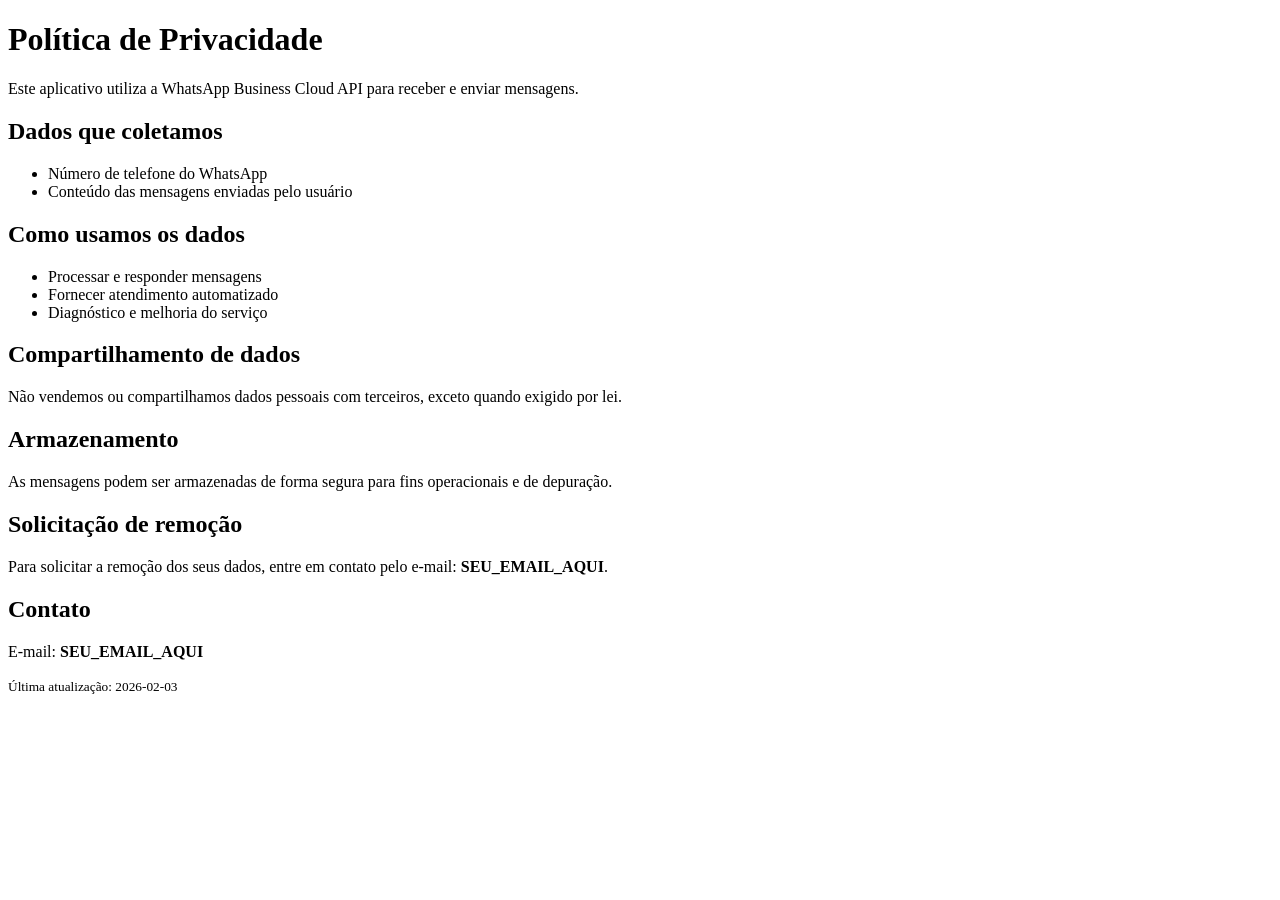
==== privacy-policy.html @ 329b9210 "Create privacy-policy.html" ====
<!doctype html>
<html lang="pt-BR">
<head>
  <meta charset="utf-8" />
  <meta name="viewport" content="width=device-width, initial-scale=1" />
  <link rel="stylesheet" href="style.css">
  <title>Política de Privacidade</title>
</head>
<body>
  <h1>Política de Privacidade</h1>

  <p>Este aplicativo utiliza a WhatsApp Business Cloud API para receber e enviar mensagens.</p>

  <h2>Dados que coletamos</h2>
  <ul>
    <li>Número de telefone do WhatsApp</li>
    <li>Conteúdo das mensagens enviadas pelo usuário</li>
  </ul>

  <h2>Como usamos os dados</h2>
  <ul>
    <li>Processar e responder mensagens</li>
    <li>Fornecer atendimento automatizado</li>
    <li>Diagnóstico e melhoria do serviço</li>
  </ul>

  <h2>Compartilhamento de dados</h2>
  <p>Não vendemos ou compartilhamos dados pessoais com terceiros, exceto quando exigido por lei.</p>

  <h2>Armazenamento</h2>
  <p>As mensagens podem ser armazenadas de forma segura para fins operacionais e de depuração.</p>

  <h2>Solicitação de remoção</h2>
  <p>Para solicitar a remoção dos seus dados, entre em contato pelo e-mail: <strong>SEU_EMAIL_AQUI</strong>.</p>

  <h2>Contato</h2>
  <p>E-mail: <strong>SEU_EMAIL_AQUI</strong></p>

  <p><small>Última atualização: 2026-02-03</small></p>
</body>
</html>
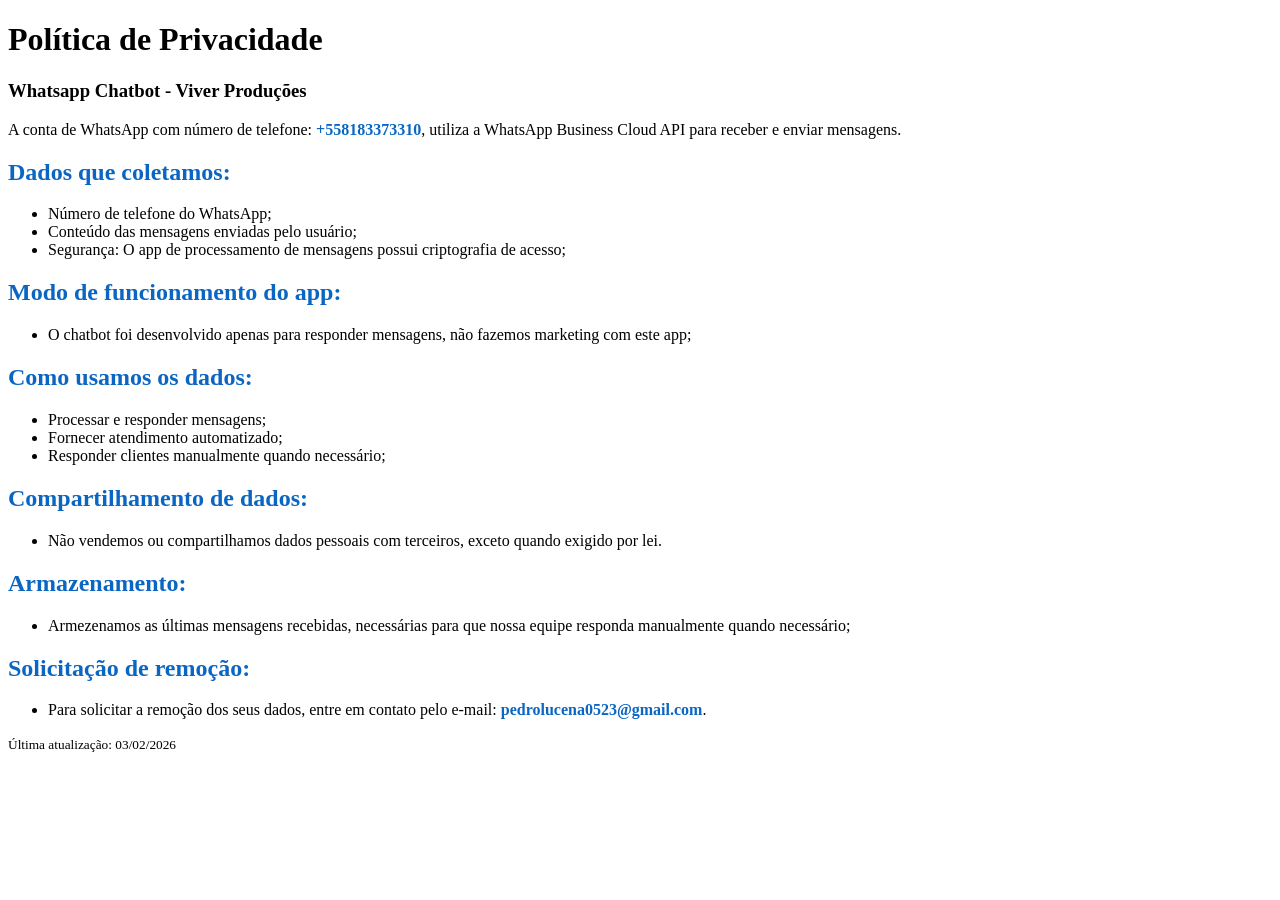
==== commit c6665083: "Update privacy-policy.html" ====
--- a/privacy-policy.html
+++ b/privacy-policy.html
@@ -7,35 +7,41 @@
   <title>Política de Privacidade</title>
 </head>
 <body>
-  <h1>Política de Privacidade</h1>
+    <h1>Política de Privacidade</h1>
+    <h3>Whatsapp Chatbot - Viver Produções</h3>
 
-  <p>Este aplicativo utiliza a WhatsApp Business Cloud API para receber e enviar mensagens.</p>
+    <div id="container">
+        <p>A conta de WhatsApp com número de telefone: <strong style="color: #0a66c2;">+558183373310</strong>, utiliza a WhatsApp Business Cloud API para receber e enviar mensagens.</p>
 
-  <h2>Dados que coletamos</h2>
-  <ul>
-    <li>Número de telefone do WhatsApp</li>
-    <li>Conteúdo das mensagens enviadas pelo usuário</li>
-  </ul>
+        <h2 style="color: #0a66c2;">Dados que coletamos:</h2>
+        
+        <ul>
+            <li>Número de telefone do WhatsApp;</li>
+            <li>Conteúdo das mensagens enviadas pelo usuário;</li>
+            <li>Segurança: O app de processamento de mensagens possui criptografia de acesso;</li>
+        </ul>
 
-  <h2>Como usamos os dados</h2>
-  <ul>
-    <li>Processar e responder mensagens</li>
-    <li>Fornecer atendimento automatizado</li>
-    <li>Diagnóstico e melhoria do serviço</li>
-  </ul>
+        <h2 style="color: #0a66c2;">Modo de funcionamento do app:</h2>
+            <ul><li>O chatbot foi desenvolvido apenas para responder mensagens, não fazemos marketing com este app;</li></ul>
 
-  <h2>Compartilhamento de dados</h2>
-  <p>Não vendemos ou compartilhamos dados pessoais com terceiros, exceto quando exigido por lei.</p>
+        <h2 style="color: #0a66c2;">Como usamos os dados:</h2>
+        <ul>
+            <li>Processar e responder mensagens;</li>
+            <li>Fornecer atendimento automatizado;</li>
+            <li>Responder clientes manualmente quando necessário;</li>
+        </ul>
 
-  <h2>Armazenamento</h2>
-  <p>As mensagens podem ser armazenadas de forma segura para fins operacionais e de depuração.</p>
+        <h2 style="color: #0a66c2;">Compartilhamento de dados:</h2>
+        <ul><li>Não vendemos ou compartilhamos dados pessoais com terceiros, exceto quando exigido por lei.</li></ul>
 
-  <h2>Solicitação de remoção</h2>
-  <p>Para solicitar a remoção dos seus dados, entre em contato pelo e-mail: <strong>SEU_EMAIL_AQUI</strong>.</p>
+        <h2 style="color: #0a66c2;">Armazenamento:</h2>
+        <ul><li>Armezenamos as últimas mensagens recebidas, necessárias para que nossa equipe responda manualmente quando necessário;</li></ul>
 
-  <h2>Contato</h2>
-  <p>E-mail: <strong>SEU_EMAIL_AQUI</strong></p>
+        <h2 style="color: #0a66c2;">Solicitação de remoção:</h2>
+        <ul><li>Para solicitar a remoção dos seus dados, entre em contato pelo e-mail: <strong style="color: #0a66c2;">pedrolucena0523@gmail.com</strong>.</li></ul>
 
-  <p><small>Última atualização: 2026-02-03</small></p>
+        <p><small>Última atualização: 03/02/2026</small></p>
+    </div>
 </body>
 </html>
+
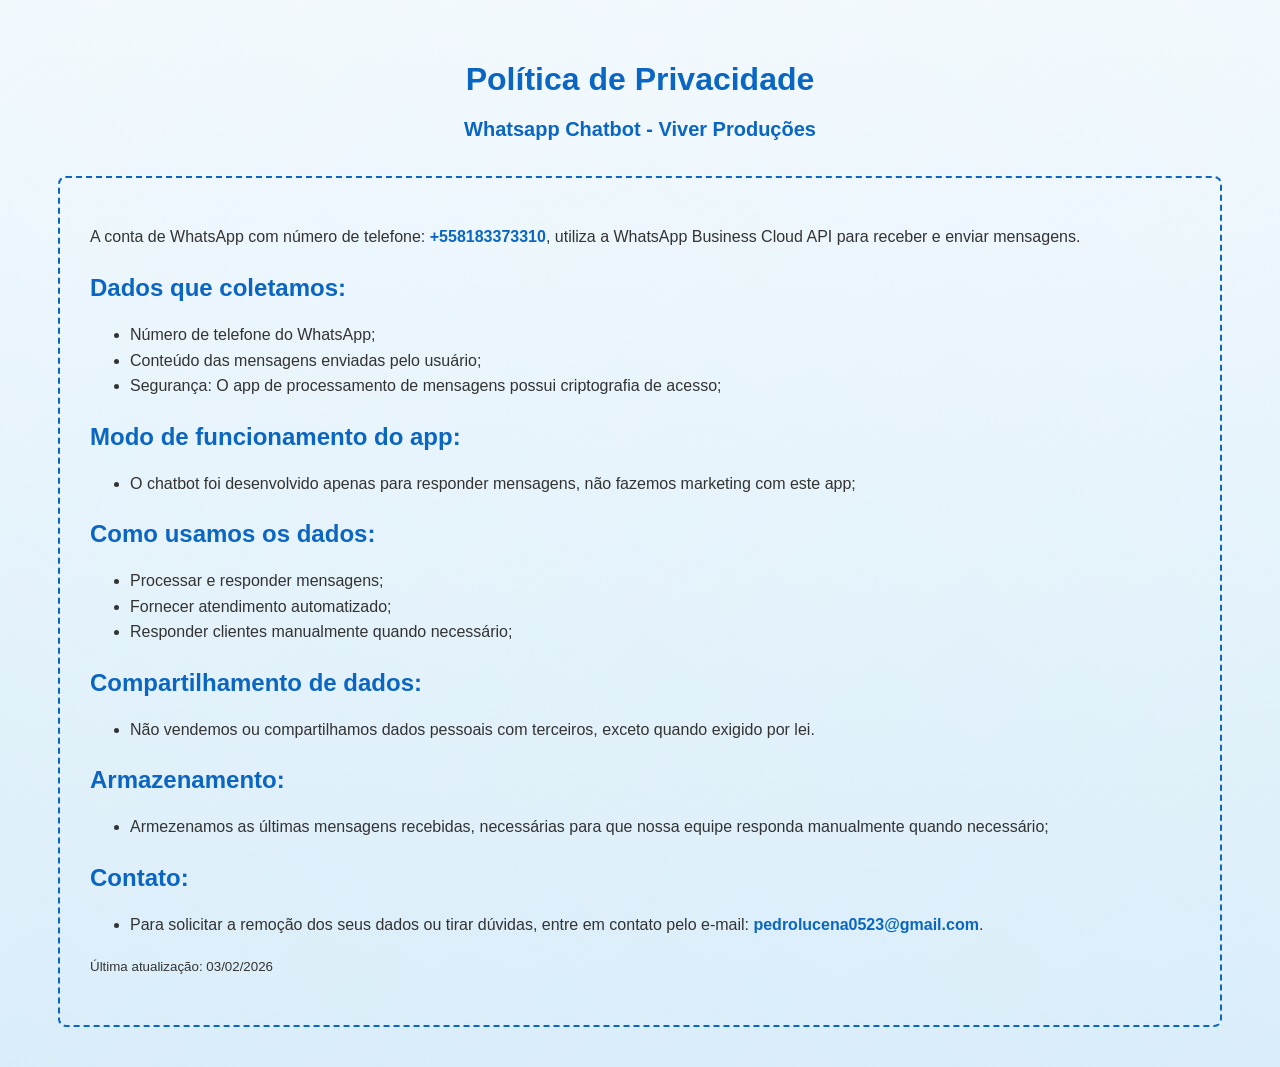
==== commit 68909aeb: "Update privacy-policy.html" ====
--- a/privacy-policy.html
+++ b/privacy-policy.html
@@ -37,11 +37,10 @@
         <h2 style="color: #0a66c2;">Armazenamento:</h2>
         <ul><li>Armezenamos as últimas mensagens recebidas, necessárias para que nossa equipe responda manualmente quando necessário;</li></ul>
 
-        <h2 style="color: #0a66c2;">Solicitação de remoção:</h2>
-        <ul><li>Para solicitar a remoção dos seus dados, entre em contato pelo e-mail: <strong style="color: #0a66c2;">pedrolucena0523@gmail.com</strong>.</li></ul>
+        <h2 style="color: #0a66c2;">Contato:</h2>
+        <ul><li>Para solicitar a remoção dos seus dados ou tirar dúvidas, entre em contato pelo e-mail: <strong style="color: #0a66c2;">pedrolucena0523@gmail.com</strong>.</li></ul>
 
         <p><small>Última atualização: 03/02/2026</small></p>
     </div>
 </body>
 </html>
-
--- a/style.css
+++ b/style.css
@@ -0,0 +1,52 @@
+body {
+    font-family: Arial, Helvetica, sans-serif;
+    background-color: #f7f7f7;
+    color: #333;
+    margin: 0;
+    padding: 40px;
+
+    background: 
+        linear-gradient(to bottom right, white, rgb(229, 243, 251)), /* Gradiente do canto superior esquerdo para o inferior direito */
+        linear-gradient(to bottom left, white, rgb(229, 243, 251)); /* Gradiente do canto superior direito para o inferior esquerdo */
+    background-blend-mode: multiply; 
+
+}
+
+#container {
+    
+    max-width: 1100px;
+    margin: auto;
+    padding: 30px;
+    border-radius: 8px;
+    border: 2px dashed #0a66c2;
+
+}
+
+h1 {
+  color: #0a66c2;
+  text-align: center;
+  margin-bottom: 15px;
+}
+
+h3 {
+  color: #0a66c2;
+  text-align: center;
+  margin-bottom: 35px;
+  font-size: 20px;
+}
+
+h2 {
+  margin-top: 24px;
+}
+
+p, li {
+  line-height: 1.6;
+}
+
+.container {
+  max-width: 900px;
+  margin: auto;
+  background: #fff;
+  padding: 30px;
+  border-radius: 8px;
+}
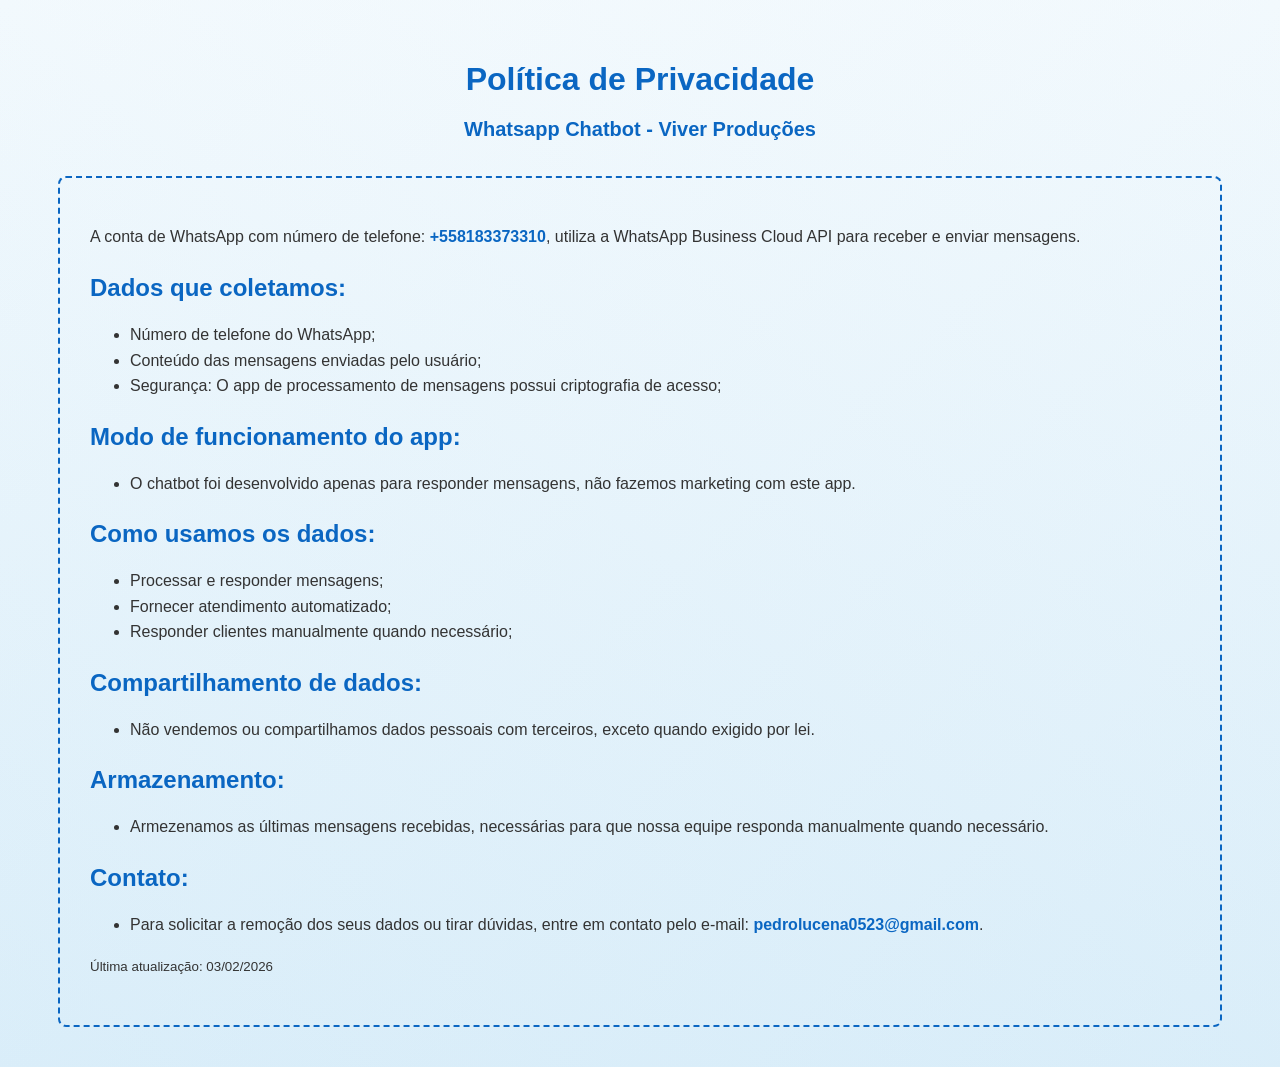
==== commit bbf0b322: "Update privacy-policy.html" ====
--- a/privacy-policy.html
+++ b/privacy-policy.html
@@ -22,7 +22,7 @@
         </ul>
 
         <h2 style="color: #0a66c2;">Modo de funcionamento do app:</h2>
-            <ul><li>O chatbot foi desenvolvido apenas para responder mensagens, não fazemos marketing com este app;</li></ul>
+            <ul><li>O chatbot foi desenvolvido apenas para responder mensagens, não fazemos marketing com este app.</li></ul>
 
         <h2 style="color: #0a66c2;">Como usamos os dados:</h2>
         <ul>
@@ -35,7 +35,7 @@
         <ul><li>Não vendemos ou compartilhamos dados pessoais com terceiros, exceto quando exigido por lei.</li></ul>
 
         <h2 style="color: #0a66c2;">Armazenamento:</h2>
-        <ul><li>Armezenamos as últimas mensagens recebidas, necessárias para que nossa equipe responda manualmente quando necessário;</li></ul>
+        <ul><li>Armezenamos as últimas mensagens recebidas, necessárias para que nossa equipe responda manualmente quando necessário.</li></ul>
 
         <h2 style="color: #0a66c2;">Contato:</h2>
         <ul><li>Para solicitar a remoção dos seus dados ou tirar dúvidas, entre em contato pelo e-mail: <strong style="color: #0a66c2;">pedrolucena0523@gmail.com</strong>.</li></ul>
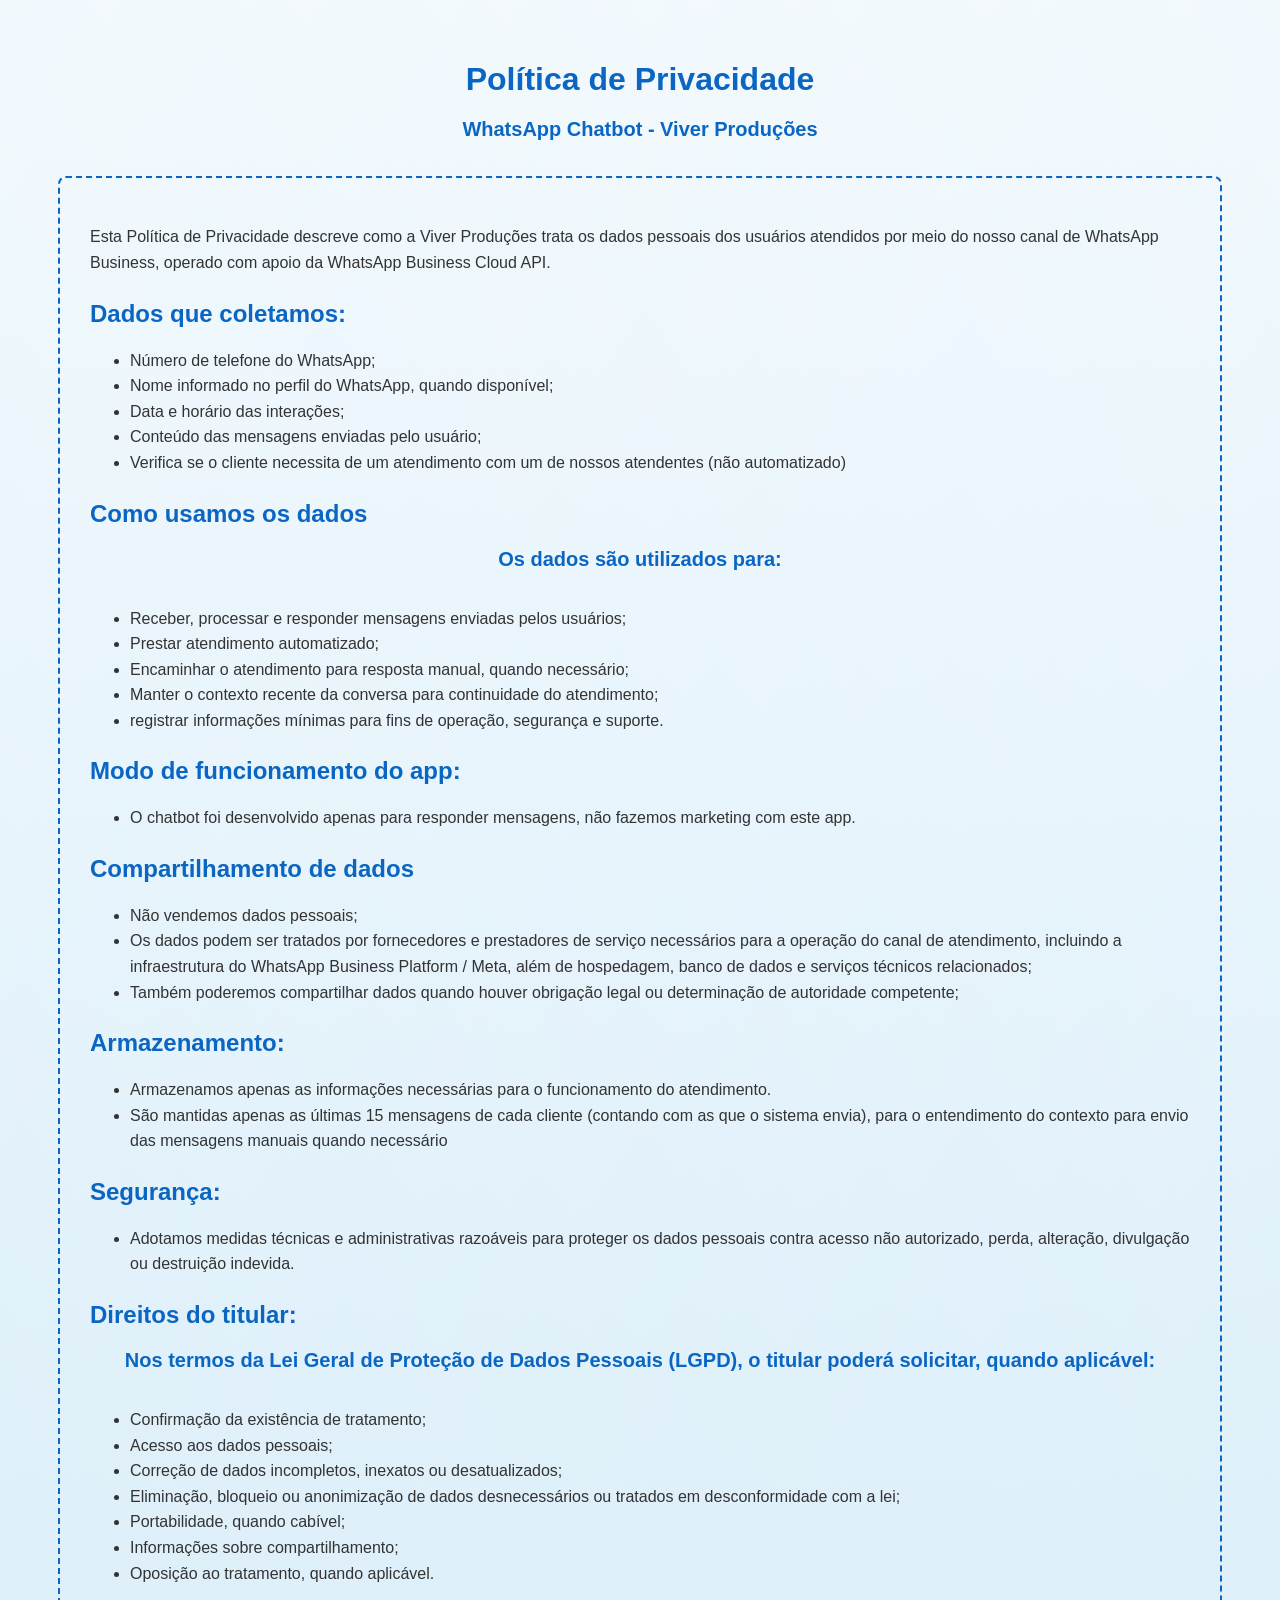
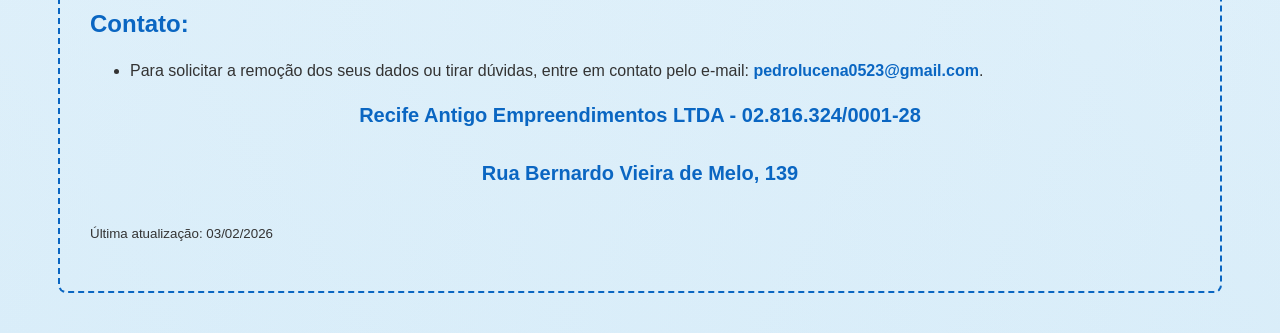
==== commit 18d9067a: "Update privacy-policy.html" ====
--- a/privacy-policy.html
+++ b/privacy-policy.html
@@ -8,37 +8,70 @@
 </head>
 <body>
     <h1>Política de Privacidade</h1>
-    <h3>Whatsapp Chatbot - Viver Produções</h3>
+    <h3>WhatsApp Chatbot - Viver Produções</h3>
 
     <div id="container">
-        <p>A conta de WhatsApp com número de telefone: <strong style="color: #0a66c2;">+558183373310</strong>, utiliza a WhatsApp Business Cloud API para receber e enviar mensagens.</p>
+        <p>Esta Política de Privacidade descreve como a Viver Produções trata os dados pessoais dos usuários atendidos por meio do nosso canal de WhatsApp Business, operado com apoio da WhatsApp Business Cloud API.</p>
 
         <h2 style="color: #0a66c2;">Dados que coletamos:</h2>
         
         <ul>
             <li>Número de telefone do WhatsApp;</li>
+            <li>Nome informado no perfil do WhatsApp, quando disponível;</li>
+            <li>Data e horário das interações;</li>
             <li>Conteúdo das mensagens enviadas pelo usuário;</li>
-            <li>Segurança: O app de processamento de mensagens possui criptografia de acesso;</li>
+            <li>Verifica se o cliente necessita de um atendimento com um de nossos atendentes (não automatizado)</li>
         </ul>
 
+        <h2 style="color: #0a66c2;">Como usamos os dados</h2>
+        <h3>Os dados são utilizados para:</h3>
+
+        <ul>
+          <li>Receber, processar e responder mensagens enviadas pelos usuários;</li>
+          <li>Prestar atendimento automatizado;</li>
+          <li>Encaminhar o atendimento para resposta manual, quando necessário;</li>
+          <li>Manter o contexto recente da conversa para continuidade do atendimento;</li>
+          <li>registrar informações mínimas para fins de operação, segurança e suporte.</li>
+        </ul>
+        
         <h2 style="color: #0a66c2;">Modo de funcionamento do app:</h2>
             <ul><li>O chatbot foi desenvolvido apenas para responder mensagens, não fazemos marketing com este app.</li></ul>
 
-        <h2 style="color: #0a66c2;">Como usamos os dados:</h2>
+        <h2 style="color: #0a66c2;">Compartilhamento de dados</h2>
         <ul>
-            <li>Processar e responder mensagens;</li>
-            <li>Fornecer atendimento automatizado;</li>
-            <li>Responder clientes manualmente quando necessário;</li>
+            <li>Não vendemos dados pessoais;</li>
+            <li>Os dados podem ser tratados por fornecedores e prestadores de serviço necessários para a operação do canal de atendimento, incluindo a infraestrutura do WhatsApp Business Platform / Meta, além de hospedagem, banco de dados e serviços técnicos relacionados;</li> 
+            <li>Também poderemos compartilhar dados quando houver obrigação legal ou determinação de autoridade competente;</li>
         </ul>
 
-        <h2 style="color: #0a66c2;">Compartilhamento de dados:</h2>
-        <ul><li>Não vendemos ou compartilhamos dados pessoais com terceiros, exceto quando exigido por lei.</li></ul>
+        <h2 style="color: #0a66c2;">Armazenamento:</h2>
+        <ul>
+            <li>Armazenamos apenas as informações necessárias para o funcionamento do atendimento.</li>
+            <li>São mantidas apenas as últimas 15 mensagens de cada cliente (contando com as que o sistema envia), para o entendimento do contexto para envio das mensagens manuais quando necessário</li>
+        </ul>
 
-        <h2 style="color: #0a66c2;">Armazenamento:</h2>
-        <ul><li>Armezenamos as últimas mensagens recebidas, necessárias para que nossa equipe responda manualmente quando necessário.</li></ul>
+        <h2 style="color: #0a66c2;">Segurança:</h2>
+        <ul><li>Adotamos medidas técnicas e administrativas razoáveis para proteger os dados pessoais contra acesso não autorizado, perda, alteração, divulgação ou destruição indevida.</li></ul>
+        
+        <h2 style="color: #0a66c2;">Direitos do titular:</h2>
+        <h3>Nos termos da Lei Geral de Proteção de Dados Pessoais (LGPD), o titular poderá solicitar, quando aplicável:</h3>
+        <ul> 
+            <li>Confirmação da existência de tratamento;</li>
+            <li>Acesso aos dados pessoais;</li> 
+            <li>Correção de dados incompletos, inexatos ou desatualizados;</li> 
+            <li>Eliminação, bloqueio ou anonimização de dados desnecessários ou tratados em desconformidade com a lei;</li>
+            <li>Portabilidade, quando cabível;</li> 
+            <li>Informações sobre compartilhamento;</li> 
+            <li>Oposição ao tratamento, quando aplicável.</li>
+        </ul>
 
+      
         <h2 style="color: #0a66c2;">Contato:</h2>
         <ul><li>Para solicitar a remoção dos seus dados ou tirar dúvidas, entre em contato pelo e-mail: <strong style="color: #0a66c2;">pedrolucena0523@gmail.com</strong>.</li></ul>
+
+        <h3>Recife Antigo Empreendimentos LTDA - 02.816.324/0001-28</h3>
+        <h3>Rua Bernardo Vieira de Melo, 139</h3>
+        
 
         <p><small>Última atualização: 03/02/2026</small></p>
     </div>
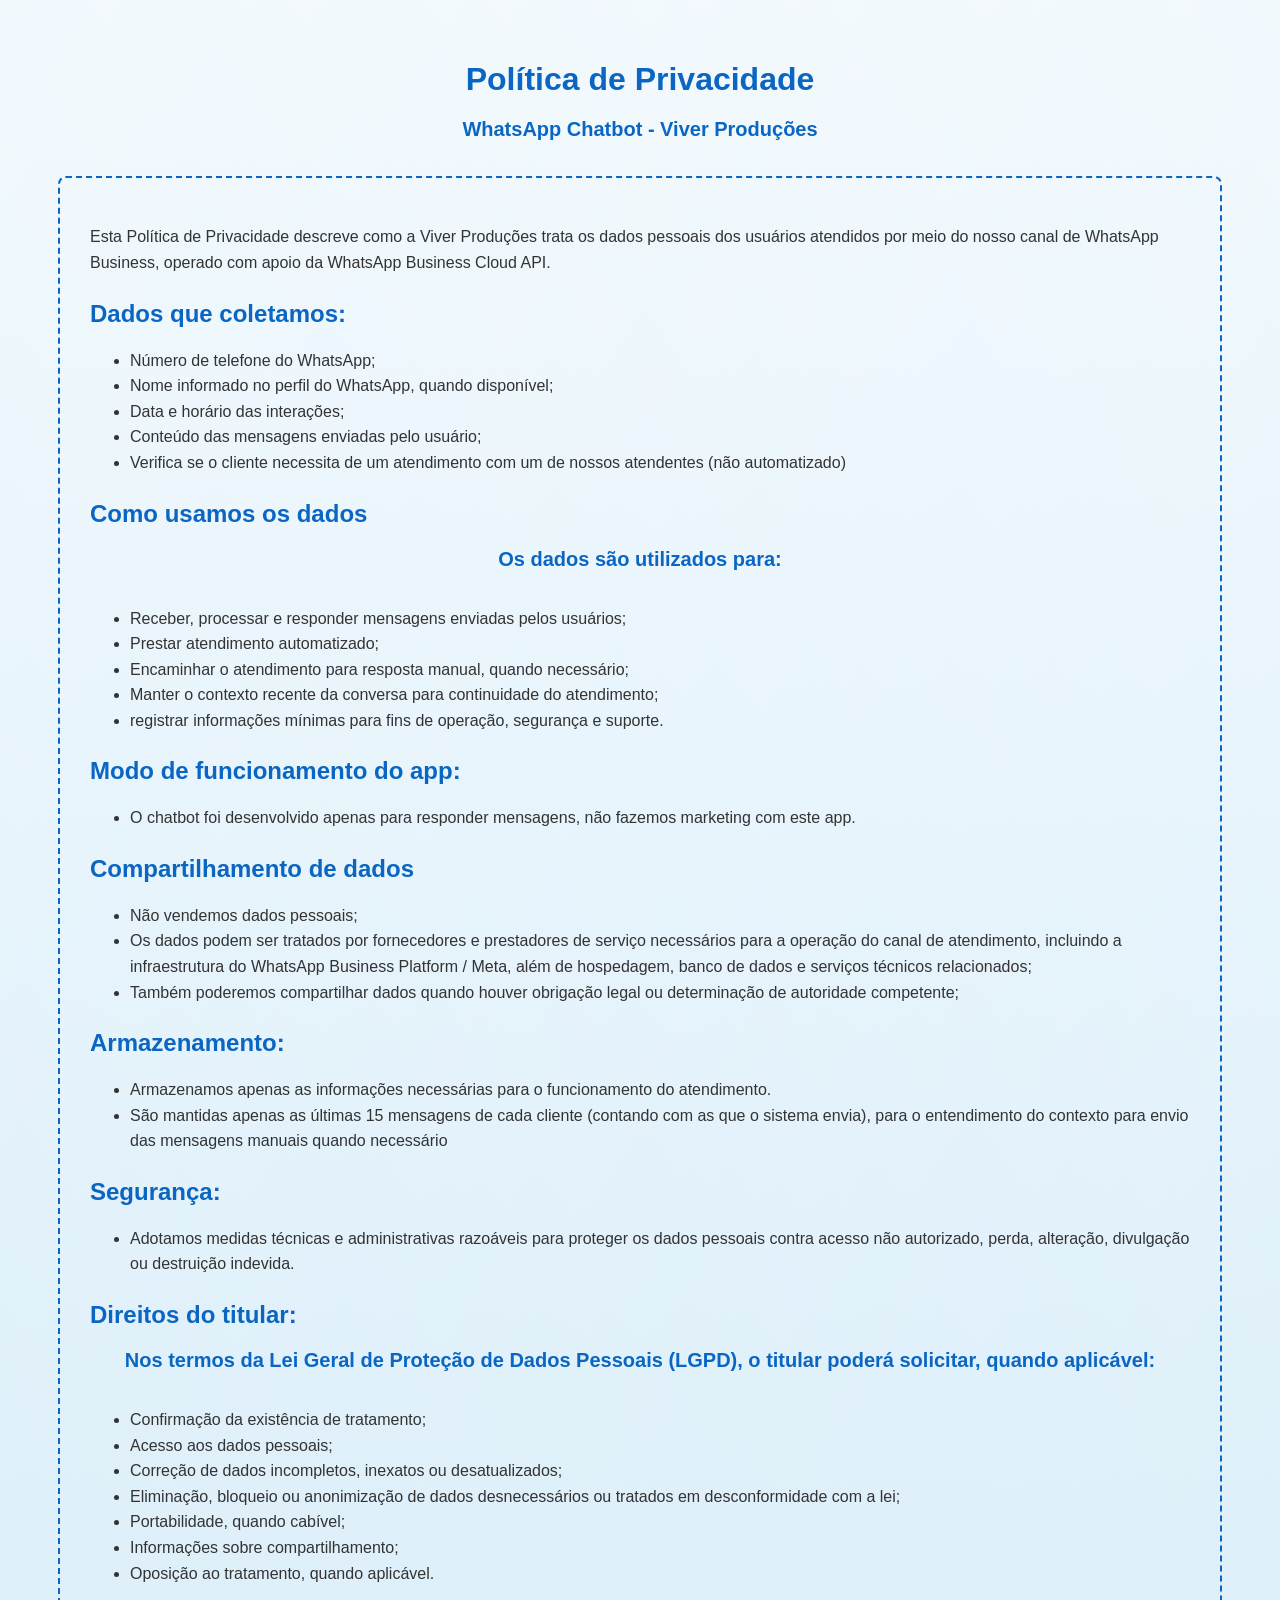
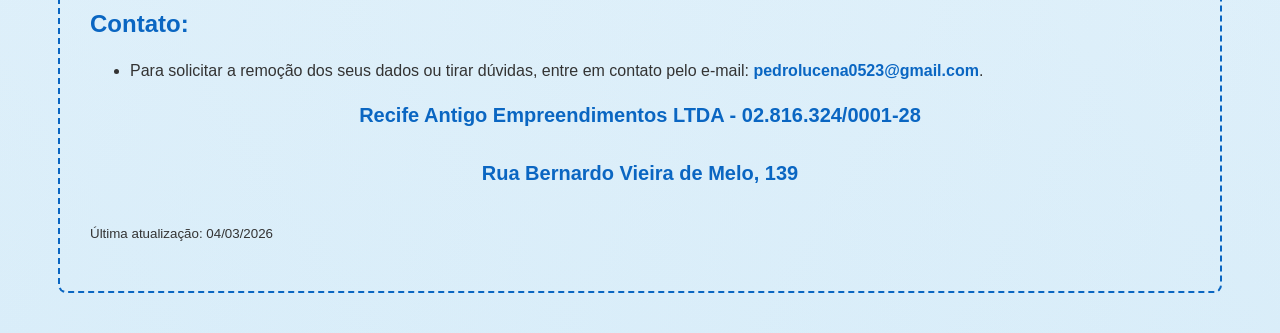
==== commit 29682edb: "Update privacy-policy.html" ====
--- a/privacy-policy.html
+++ b/privacy-policy.html
@@ -73,7 +73,7 @@
         <h3>Rua Bernardo Vieira de Melo, 139</h3>
         
 
-        <p><small>Última atualização: 03/02/2026</small></p>
+        <p><small>Última atualização: 04/03/2026</small></p>
     </div>
 </body>
 </html>
